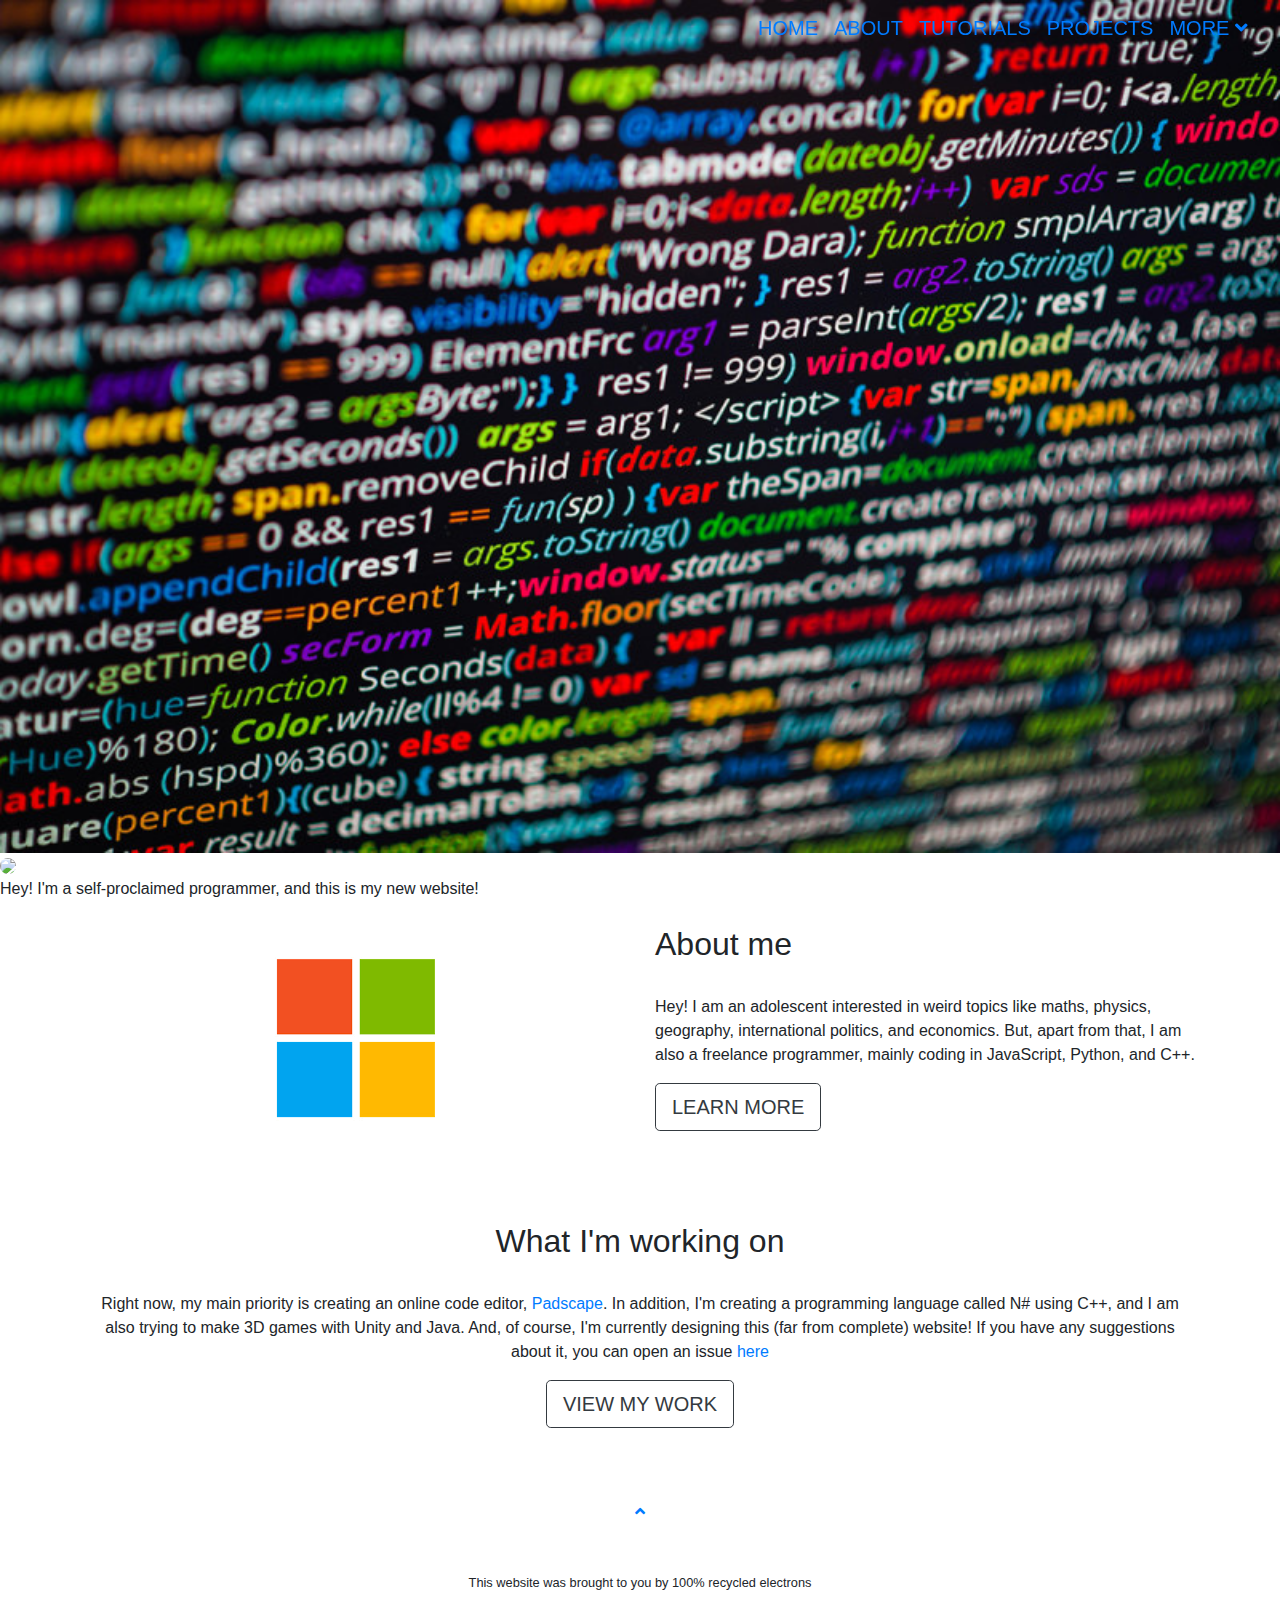
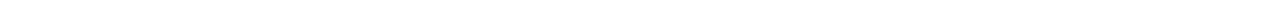
==== index.html @ cab161bc "Update index.html" ====
<!DOCTYPE html>
<html lang="en">
<head>
<title>Home - Bonfire</title>
<meta charset="utf-8">
<meta name="viewport" content="width=device-width, initial-scale=1">
<link rel="stylesheet" href="https://maxcdn.bootstrapcdn.com/bootstrap/4.3.1/css/bootstrap.min.css">
<link rel='stylesheet' href='https://use.fontawesome.com/releases/v5.7.0/css/all.css'>
<link rel="stylesheet" href="./style/style.css">
<script src="https://ajax.googleapis.com/ajax/libs/jquery/3.4.0/jquery.min.js"></script>
<script src="https://cdnjs.cloudflare.com/ajax/libs/popper.js/1.14.7/umd/popper.min.js"></script>
<script src="https://maxcdn.bootstrapcdn.com/bootstrap/4.3.1/js/bootstrap.min.js"></script>
</head>
<body id="myPage">
<nav class="navbar navbar-expand-md fixed-top" id="navbar">
<button class="navbar-toggler ml-auto" type="button" data-toggle="collapse" data-target="#collapsibleNavbar">
<span class="navbar-toggler-icon"></span>
</button>
<div class="collapse navbar-collapse" id="collapsibleNavbar">
<ul class="navbar-nav ml-auto nav-fill">
<li class="nav-item">
<a class="navbar-brand" href="">HOME</a>
</li>
<li class="nav-item">
<a class="navbar-brand" href="about.html">ABOUT</a>
</li>
<li class="nav-item">
<a class="navbar-brand" href="">TUTORIALS</a>
</li>
<li class="nav-item">
<a class="navbar-brand" href="">PROJECTS</a>
</li>
<li class="nav-item dropdown">
<a class="navbar-brand " data-toggle="dropdown" href="">MORE <i class='fas fa-angle-down'></i></a>
<div class="dropdown-menu">
<a class="dropdown-item" href="">N#</a>
</div>
</li>
</ul>
</div>
</nav>
<div id="image">
<img class="img-fluid w-100 code-img" src="code-img.jpg"></img>
<img class="img-logo rounded-circle" src="logo.png"></img>
<div class="img-text">Hey! I'm a self-proclaimed programmer, and this is my new website!</div>
</div>
<br>
<div class="container">
<div class="row slideanim">
<div class="col-sm-6">
<center>
<img src="microsoft.png">
</center>
</div>
<div class="col-sm-6">
<h2>About me</h2>
<br>
<p>Hey! I am an adolescent interested in weird topics like maths, physics, geography, international politics, and economics. But, apart from that, I am also a freelance programmer, mainly coding in JavaScript, Python, and C++.</p>
<a href="./about.html"><button type="button" class="btn btn-outline-dark btn-lg">LEARN MORE</button></a>
</div>
</div>
<br><br><br>
<div class="slideanim">
<center>
<h2>What I'm working on</h2>
<br>
<p>Right now, my main priority is creating an online code editor, <a href="https://padscape.github.io/padscape/">Padscape</a>. In addition, I'm creating a programming language called N# using C++, and I am also trying to make 3D games with Unity and Java. And, of course, I'm currently designing this (far from complete) website! If you have any suggestions about it, you can open an issue <a href="https://github.com/BonfireScratch/BonfireScratch.github.io/issues/new?assignees=&labels=&template=feature_request.md&title=" target="_blank">here</a></p>
<button type="button" class="btn btn-outline-dark btn-lg">VIEW MY WORK</button>
</center>
</div>
</div>
<br><br><br>
<footer class="container-fluid text-center">
<a href="#myPage" title="To Top"><i class='fas fa-angle-up'></i></a>
</footer>
<br><br>
<center><h6><small>This website was brought to you by 100% recycled electrons</small></h6></center>
<br>
<script src="main.js"></script>
</body>
</html>
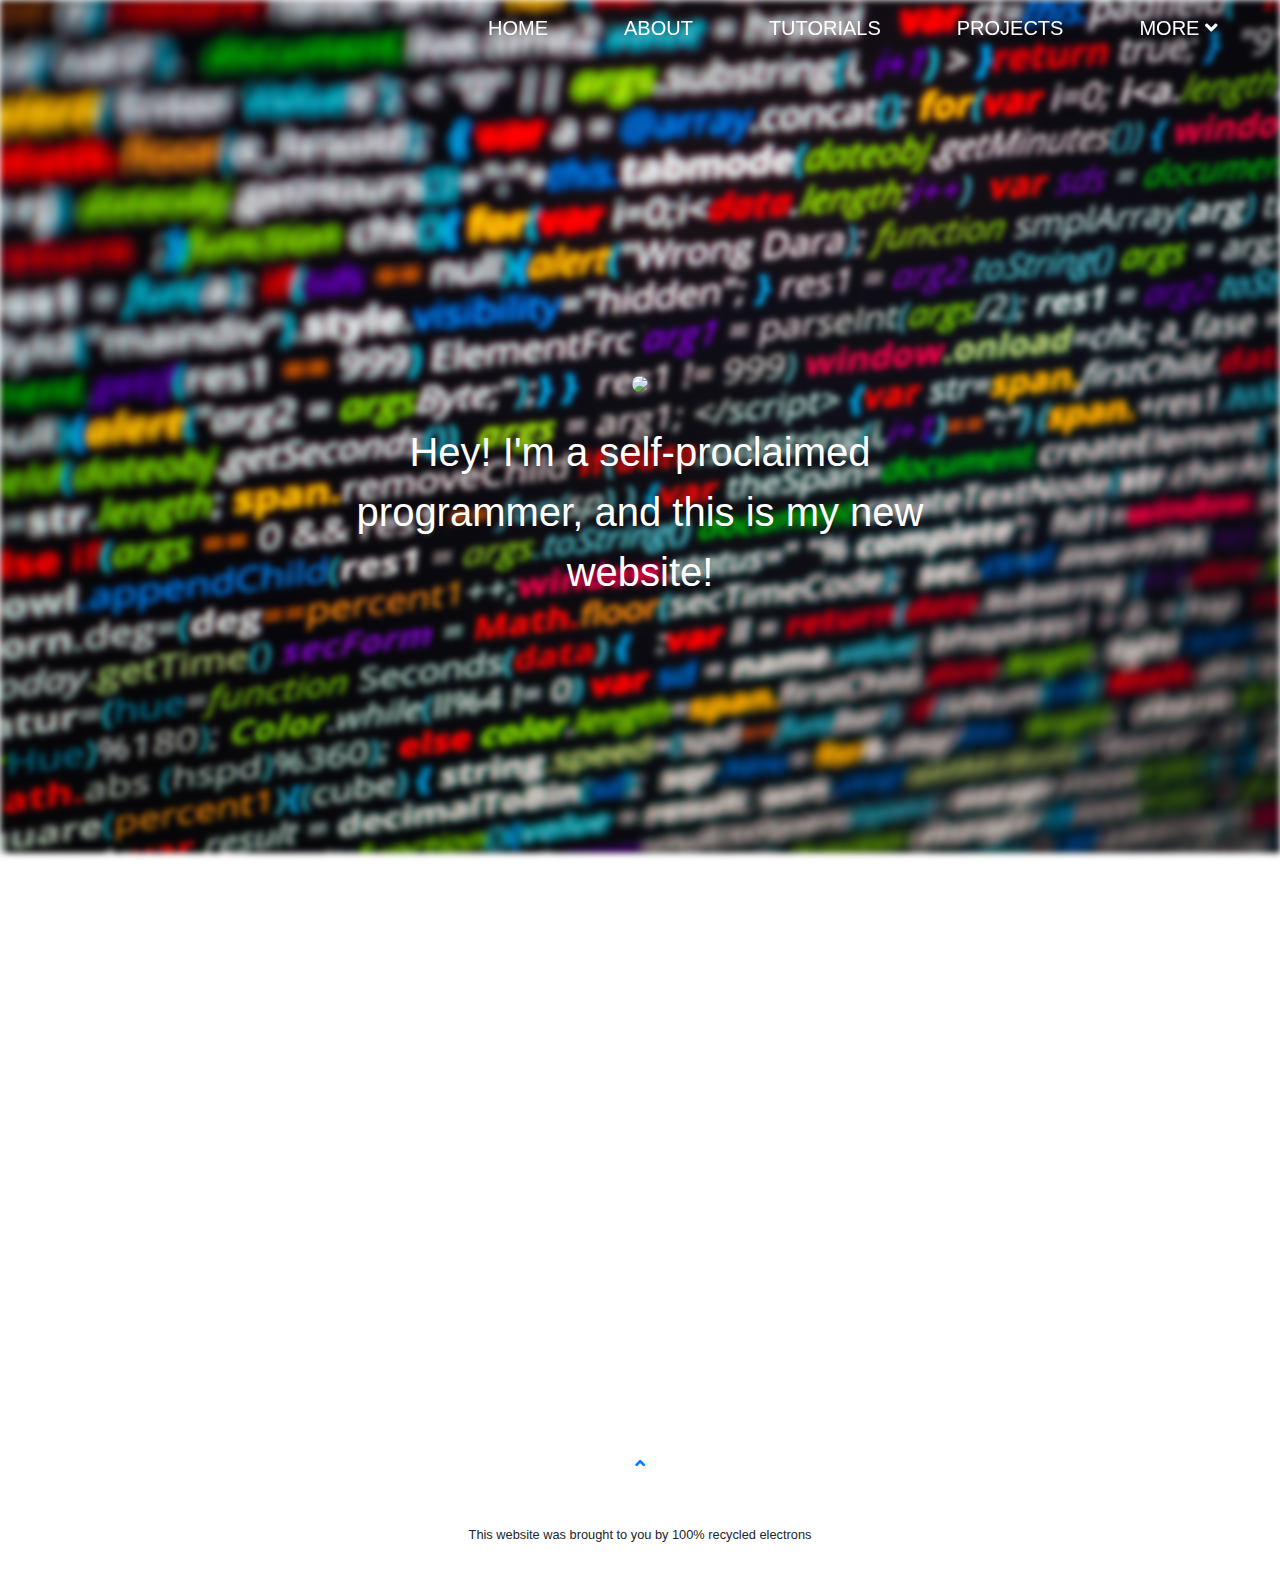
==== commit d59561f4: "Update index.html" ====
--- a/index.html
+++ b/index.html
@@ -6,7 +6,7 @@
 <meta name="viewport" content="width=device-width, initial-scale=1">
 <link rel="stylesheet" href="https://maxcdn.bootstrapcdn.com/bootstrap/4.3.1/css/bootstrap.min.css">
 <link rel='stylesheet' href='https://use.fontawesome.com/releases/v5.7.0/css/all.css'>
-<link rel="stylesheet" href="./style/style.css">
+<link rel="stylesheet" href="./style.css">
 <script src="https://ajax.googleapis.com/ajax/libs/jquery/3.4.0/jquery.min.js"></script>
 <script src="https://cdnjs.cloudflare.com/ajax/libs/popper.js/1.14.7/umd/popper.min.js"></script>
 <script src="https://maxcdn.bootstrapcdn.com/bootstrap/4.3.1/js/bootstrap.min.js"></script>
--- a/style.css
+++ b/style.css
@@ -0,0 +1,66 @@
+.navbar-nav > li {
+	padding-left: 30px;
+	padding-right: 30px;
+}
+
+.part-img {
+	background: url('code-img.jpg');
+	background-position: center bottom;
+	height: 500px;
+}
+
+.img-text {
+	position: absolute;
+	top: 60%;
+	left: 50%;
+	transform: translate(-50%, -50%);
+	font-size: 40px;
+}
+
+.code-img {
+	filter: blur(3px);
+	-webkit-filter: blur(3px);
+}
+
+.img-logo {
+	position: absolute;
+	top: 45%;
+	left: 50%;
+	transform: translate(-50%, -50%);
+}
+
+#image {
+	position: relative;
+	text-align: center;
+	color: white;
+}
+
+.slideanim {visibility:hidden;}
+.slide {
+	animation-name: slide;
+	-webkit-animation-name: slide;
+	animation-duration: 1s;
+	-webkit-animation-duration: 1s;
+	visibility: visible;
+}
+
+@keyframes slide {
+	0% {
+		opacity: 0;
+		transform: translateY(70%);
+	}
+	100% {
+		opacity: 1;
+		transform: translateY(0%);
+	}
+}
+@-webkit-keyframes slide {
+	0% {
+		opacity: 0;
+		-webkit-transform: translateY(70%);
+	}
+	100% {
+		opacity: 1;
+		-webkit-transform: translateY(0%);
+	}
+}
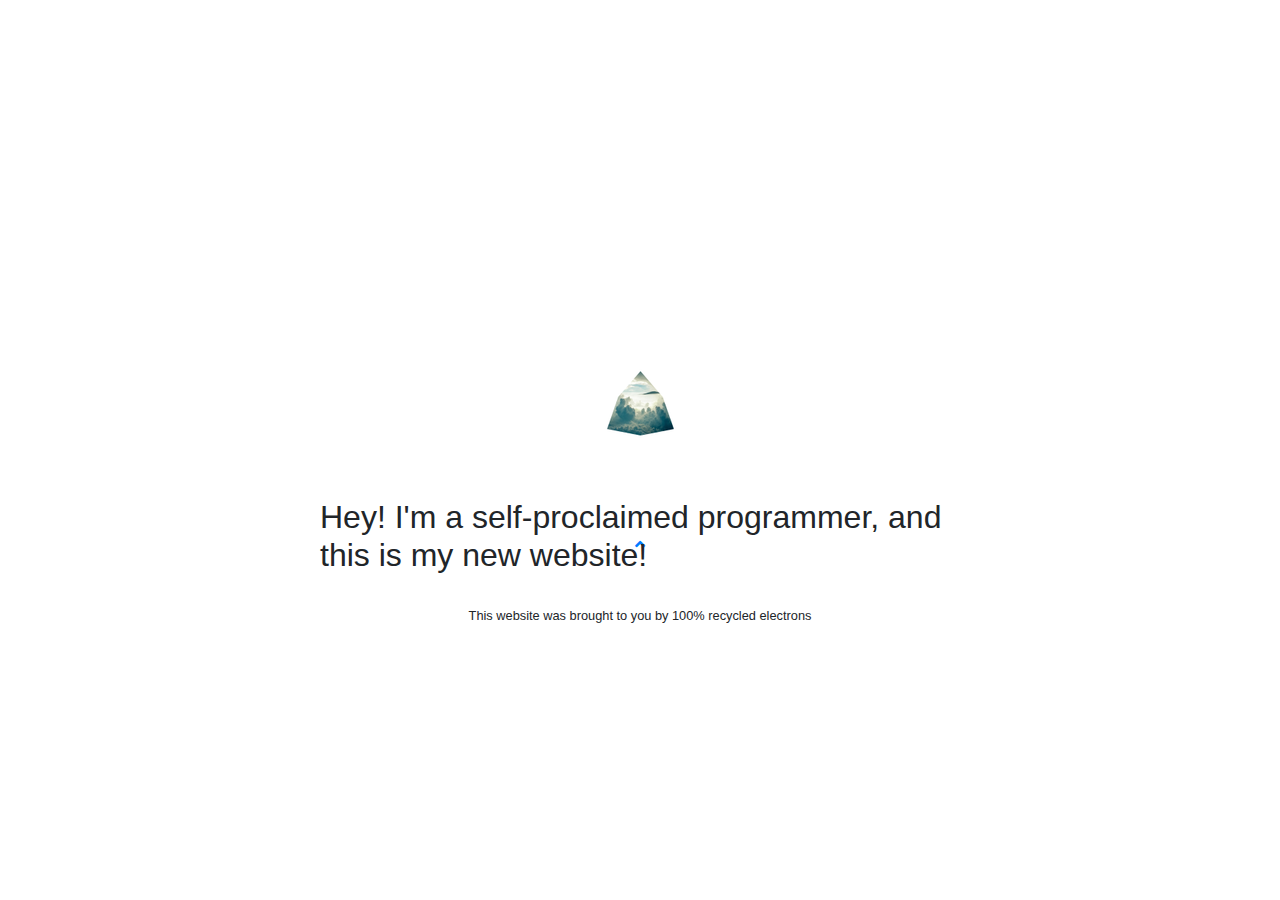
==== commit 90bef18a: "Update index.html" ====
--- a/index.html
+++ b/index.html
@@ -1,81 +1,82 @@
 <!DOCTYPE html>
 <html lang="en">
-<head>
-<title>Home - Bonfire</title>
-<meta charset="utf-8">
-<meta name="viewport" content="width=device-width, initial-scale=1">
-<link rel="stylesheet" href="https://maxcdn.bootstrapcdn.com/bootstrap/4.3.1/css/bootstrap.min.css">
-<link rel='stylesheet' href='https://use.fontawesome.com/releases/v5.7.0/css/all.css'>
-<link rel="stylesheet" href="./style.css">
-<script src="https://ajax.googleapis.com/ajax/libs/jquery/3.4.0/jquery.min.js"></script>
-<script src="https://cdnjs.cloudflare.com/ajax/libs/popper.js/1.14.7/umd/popper.min.js"></script>
-<script src="https://maxcdn.bootstrapcdn.com/bootstrap/4.3.1/js/bootstrap.min.js"></script>
-</head>
-<body id="myPage">
-<nav class="navbar navbar-expand-md fixed-top" id="navbar">
-<button class="navbar-toggler ml-auto" type="button" data-toggle="collapse" data-target="#collapsibleNavbar">
-<span class="navbar-toggler-icon"></span>
-</button>
-<div class="collapse navbar-collapse" id="collapsibleNavbar">
-<ul class="navbar-nav ml-auto nav-fill">
-<li class="nav-item">
-<a class="navbar-brand" href="">HOME</a>
-</li>
-<li class="nav-item">
-<a class="navbar-brand" href="about.html">ABOUT</a>
-</li>
-<li class="nav-item">
-<a class="navbar-brand" href="">TUTORIALS</a>
-</li>
-<li class="nav-item">
-<a class="navbar-brand" href="">PROJECTS</a>
-</li>
-<li class="nav-item dropdown">
-<a class="navbar-brand " data-toggle="dropdown" href="">MORE <i class='fas fa-angle-down'></i></a>
-<div class="dropdown-menu">
-<a class="dropdown-item" href="">N#</a>
-</div>
-</li>
-</ul>
-</div>
-</nav>
-<div id="image">
-<img class="img-fluid w-100 code-img" src="code-img.jpg"></img>
-<img class="img-logo rounded-circle" src="logo.png"></img>
-<div class="img-text">Hey! I'm a self-proclaimed programmer, and this is my new website!</div>
-</div>
-<br>
-<div class="container">
-<div class="row slideanim">
-<div class="col-sm-6">
-<center>
-<img src="microsoft.png">
-</center>
-</div>
-<div class="col-sm-6">
-<h2>About me</h2>
-<br>
-<p>Hey! I am an adolescent interested in weird topics like maths, physics, geography, international politics, and economics. But, apart from that, I am also a freelance programmer, mainly coding in JavaScript, Python, and C++.</p>
-<a href="./about.html"><button type="button" class="btn btn-outline-dark btn-lg">LEARN MORE</button></a>
-</div>
-</div>
-<br><br><br>
-<div class="slideanim">
-<center>
-<h2>What I'm working on</h2>
-<br>
-<p>Right now, my main priority is creating an online code editor, <a href="https://padscape.github.io/padscape/">Padscape</a>. In addition, I'm creating a programming language called N# using C++, and I am also trying to make 3D games with Unity and Java. And, of course, I'm currently designing this (far from complete) website! If you have any suggestions about it, you can open an issue <a href="https://github.com/BonfireScratch/BonfireScratch.github.io/issues/new?assignees=&labels=&template=feature_request.md&title=" target="_blank">here</a></p>
-<button type="button" class="btn btn-outline-dark btn-lg">VIEW MY WORK</button>
-</center>
-</div>
-</div>
-<br><br><br>
-<footer class="container-fluid text-center">
-<a href="#myPage" title="To Top"><i class='fas fa-angle-up'></i></a>
-</footer>
-<br><br>
-<center><h6><small>This website was brought to you by 100% recycled electrons</small></h6></center>
-<br>
-<script src="main.js"></script>
-</body>
+    <head>
+        <title>Home - Bonfire</title>
+        <meta charset="utf-8">
+        <meta name="viewport" content="width=device-width, initial-scale=1">
+        <link rel="stylesheet" href="https://maxcdn.bootstrapcdn.com/bootstrap/4.3.1/css/bootstrap.min.css">
+        <link rel='stylesheet' href='https://use.fontawesome.com/releases/v5.7.0/css/all.css'>
+        <link rel="stylesheet" href="./style.css">
+        <script src="https://ajax.googleapis.com/ajax/libs/jquery/3.4.0/jquery.min.js"></script>
+        <script src="https://cdnjs.cloudflare.com/ajax/libs/popper.js/1.14.7/umd/popper.min.js"></script>
+        <script src="https://maxcdn.bootstrapcdn.com/bootstrap/4.3.1/js/bootstrap.min.js"></script>
+    </head>
+    <body id="myPage">
+        <nav class="navbar navbar-expand-md fixed-top" id="navbar">
+            <button class="navbar-toggler ml-auto" type="button" data-toggle="collapse" data-target="#collapsibleNavbar">
+    <span class="navbar-toggler-icon"></span>
+    </button>
+            <div class="collapse navbar-collapse" id="collapsibleNavbar">
+                <ul class="navbar-nav ml-auto nav-fill">
+                    <li class="nav-item">
+                        <a class="navbar-brand" href="">HOME</a>
+                    </li>
+                    <li class="nav-item">
+                        <a class="navbar-brand" href="about.html">ABOUT</a>
+                    </li>
+                    <li class="nav-item">
+                        <a class="navbar-brand" href="">TUTORIALS</a>
+                    </li>
+                    <li class="nav-item">
+                        <a class="navbar-brand" href="">PROJECTS</a>
+                    </li>
+                    <li class="nav-item dropdown">
+                        <a class="navbar-brand " data-toggle="dropdown" href="">MORE <i class='fas fa-angle-down'></i></a>
+                        <div class="dropdown-menu">
+                            <a class="dropdown-item" href="">N#</a>
+                        </div>
+                    </li>
+                </ul>
+            </div>
+        </nav>
+        <div class="gradient">
+            <img class="img-logo rounded-circle" src="logo.png"></img>
+            <div class="img-text"><h2>Hey! I'm a self-proclaimed programmer, and this is my new website!</h2></div>
+        </div>
+        <br>
+        <div class="container">
+            <div class="row slideanim">
+                <div class="col-sm-6">
+                    <center>
+                        <img src="./amd.png" height="250px">
+                    </center>
+                </div>
+                <div class="col-sm-6">
+                    <h2>About me</h2>
+                    <br>
+                    <p>Hey! I am an adolescent interested in weird topics like maths, physics, geography and economics. But, apart from that, I am also a freelance programmer, mainly coding in JavaScript, Python, and C++.</p>
+                    <a href="./about.html" class="buttons">LEARN MORE</a>
+                </div>
+            </div>
+            <br><br><br>
+            <div class="slideanim">
+                <center>
+                    <h2>What I'm working on</h2>
+                    <br>
+                    <p>Right now, my main priority is creating an online code editor, <a href="https://padscape.github.io/padscape/">Padscape</a>. In addition, I'm creating a programming language called N# using C++, and I am also trying to make 3D games with Unity and Java. And, of course, I'm currently designing this (far from complete) website! If you have any suggestions about it, you can open an issue <a href="https://github.com/BonfireScratch/BonfireScratch.github.io/issues/new?assignees=&labels=&template=feature_request.md&title=" target="_blank">here</a></p>
+                    <a href="./work.html" class="buttons">VIEW MY WORK</a>
+                </center>
+            </div>
+        </div>
+        <br><br><br>
+        <footer class="container-fluid text-center">
+            <a href="#myPage" title="To Top"><i class='fas fa-angle-up'></i></a>
+        </footer>
+        <br><br>
+        <center>
+            <h6><small>This website was brought to you by 100% recycled electrons</small></h6>
+        </center>
+        <br>
+        <script src="main.js"></script>
+    </body>
 </html>
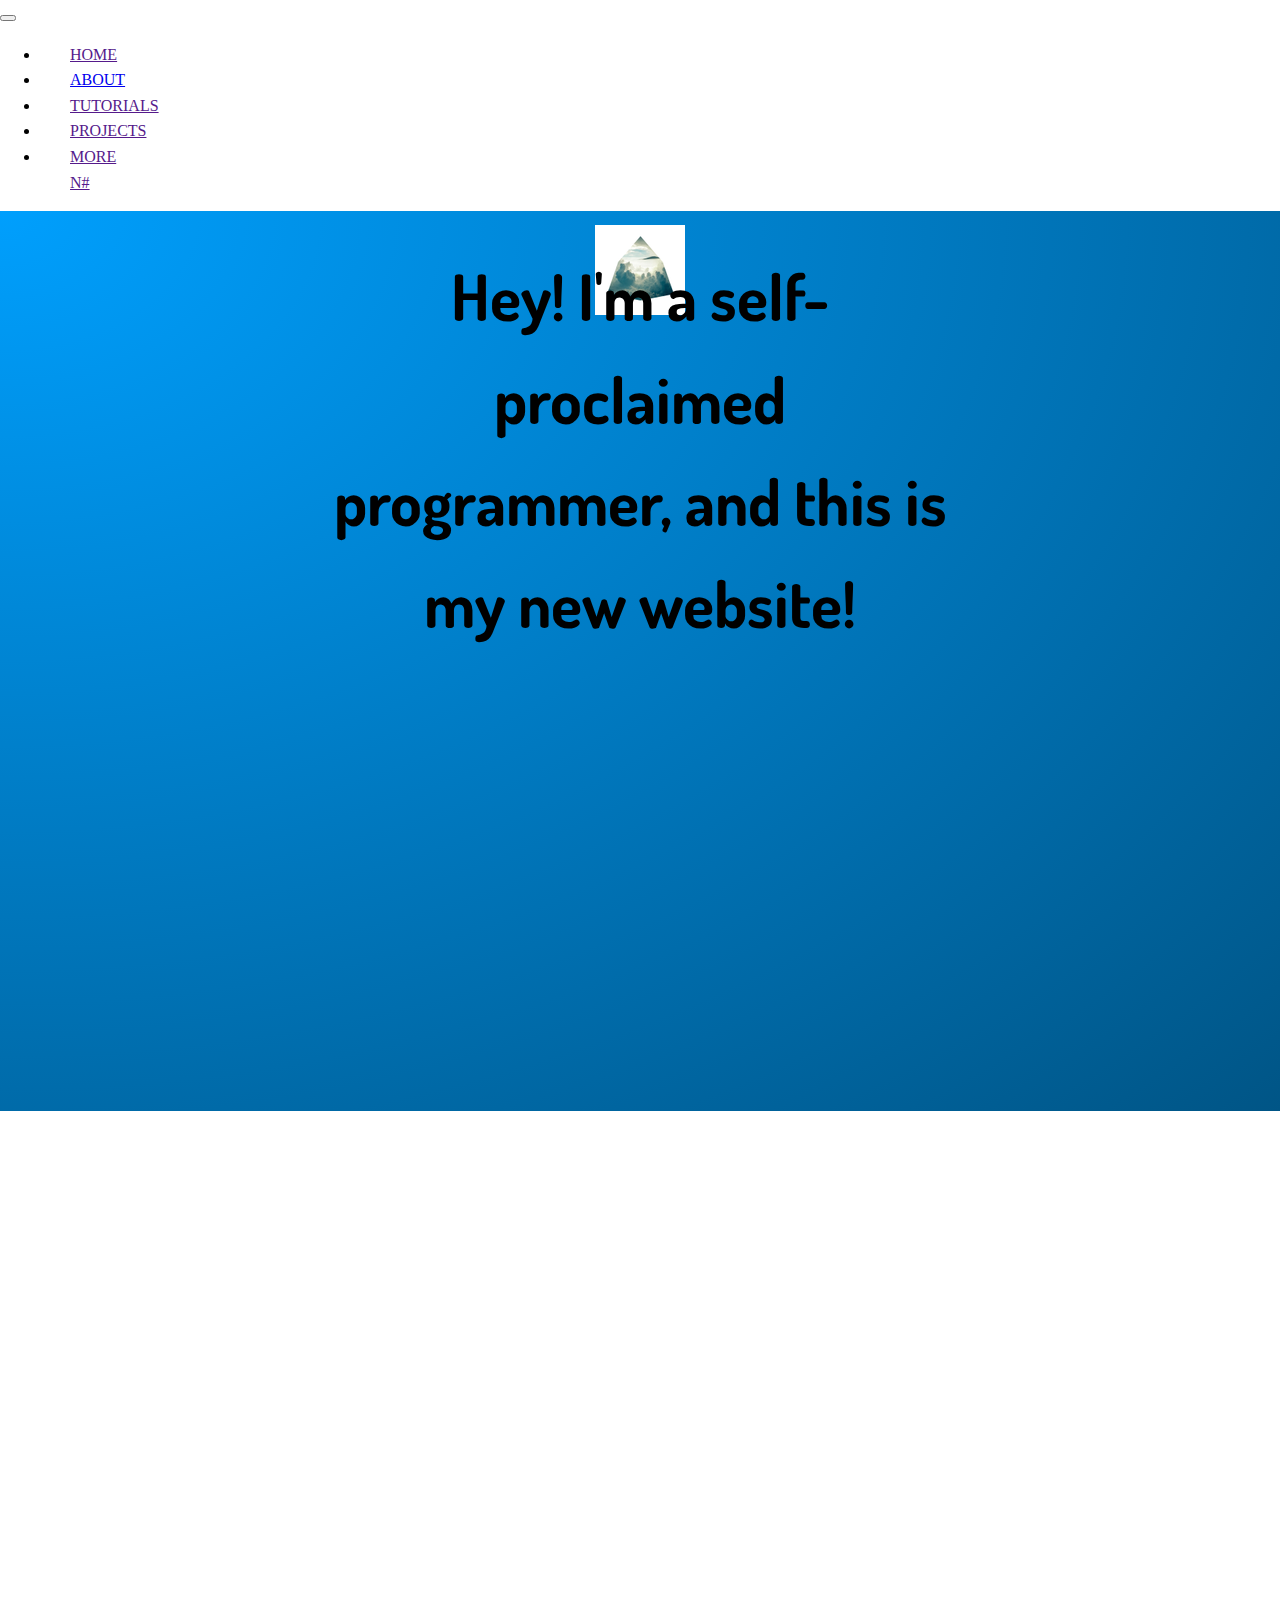
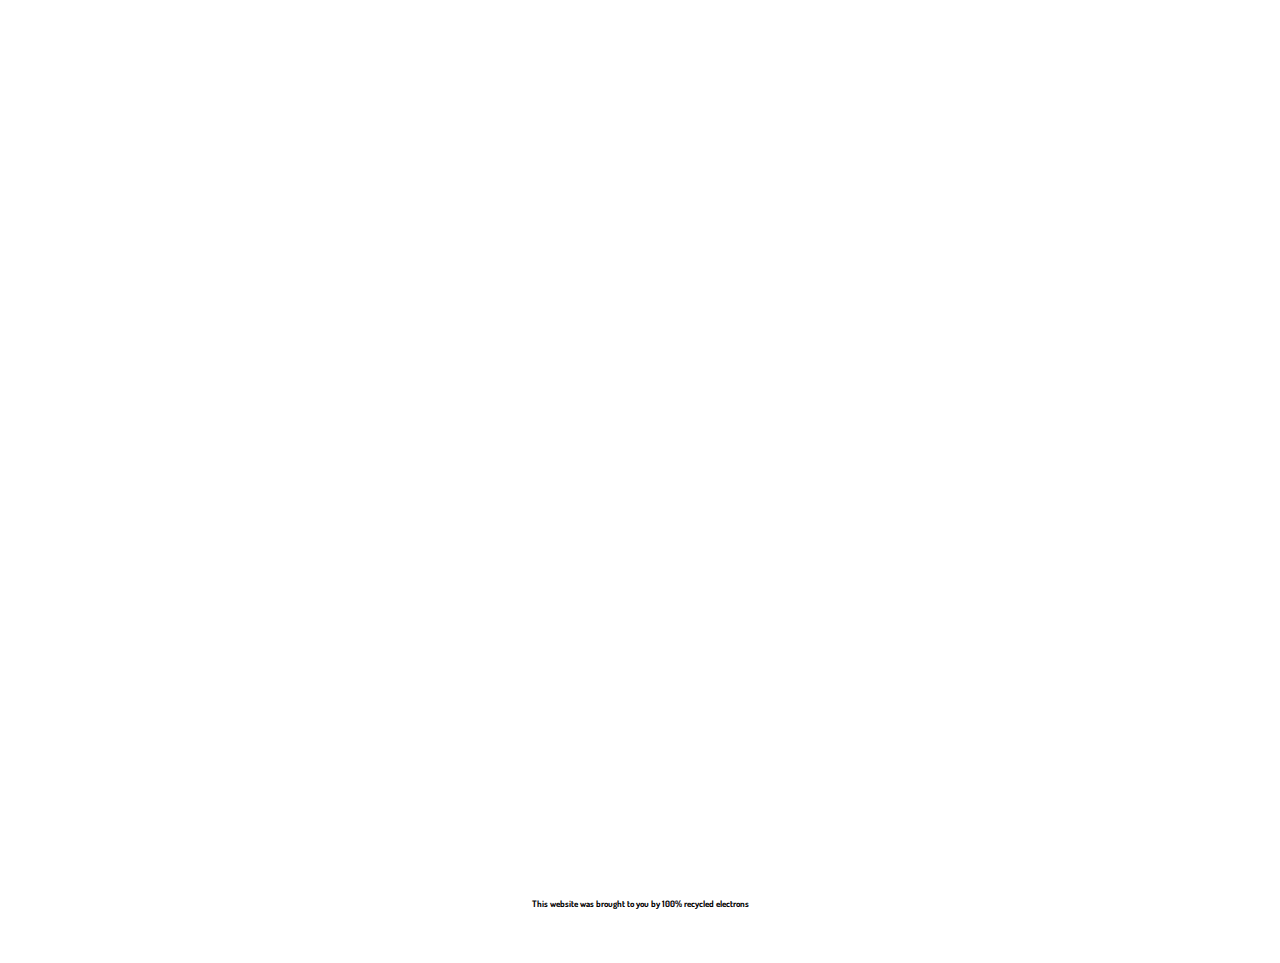
==== commit 3beec182: "Update index.html" ====
--- a/index.html
+++ b/index.html
@@ -4,8 +4,6 @@
         <title>Home - Bonfire</title>
         <meta charset="utf-8">
         <meta name="viewport" content="width=device-width, initial-scale=1">
-        <link rel="stylesheet" href="https://maxcdn.bootstrapcdn.com/bootstrap/4.3.1/css/bootstrap.min.css">
-        <link rel='stylesheet' href='https://use.fontawesome.com/releases/v5.7.0/css/all.css'>
         <link rel="stylesheet" href="./style.css">
         <script src="https://ajax.googleapis.com/ajax/libs/jquery/3.4.0/jquery.min.js"></script>
         <script src="https://cdnjs.cloudflare.com/ajax/libs/popper.js/1.14.7/umd/popper.min.js"></script>
@@ -40,8 +38,10 @@
             </div>
         </nav>
         <div class="gradient">
-            <img class="img-logo rounded-circle" src="logo.png"></img>
-            <div class="img-text"><h2>Hey! I'm a self-proclaimed programmer, and this is my new website!</h2></div>
+            <div class="row">
+                <img class="img-logo rounded-circle" src="logo.png"></img>
+                <div class="img-text"><h2>Hey! I'm a self-proclaimed programmer, and this is my new website!</h2></div>
+            </div>
         </div>
         <br>
         <div class="container">
--- a/style.css
+++ b/style.css
@@ -1,47 +1,120 @@
+@import url('https://fonts.googleapis.com/css2?family=Dosis:wght@300;700&display=swap');
+
+body {
+	line-height: 1.6;
+}
+
+h2 {
+	font-size: 4rem;
+    font-family: 'Dosis', sans-serif;
+}
+
+p {
+	color: #646464;
+	font-size: 1.5rem;
+	font-family: 'Dosis', sans-serif;
+}
+
+h6 {
+	font-family: 'Dosis', sans-serif;
+}
+
 .navbar-nav > li {
 	padding-left: 30px;
 	padding-right: 30px;
 }
 
-.part-img {
-	background: url('code-img.jpg');
-	background-position: center bottom;
-	height: 500px;
+html, body, .gradient {
+	height: 100%;
+	margin: 0;
+	padding: 0;
+}
+
+.gradient, .part-gradient {
+    background-image: -webkit-radial-gradient(top left, #009FFD, #005586);
+    background-image: -moz-radial-gradient(top left, #009FFD, #005586);
+    background-image: radial-gradient(to bottom right, #009FFD, #005586);
+}
+
+.part-gradient {
+	height: 50%;
 }
 
 .img-text {
+	text-align: center;
 	position: absolute;
-	top: 60%;
+	top: 50%;
 	left: 50%;
 	transform: translate(-50%, -50%);
 	font-size: 40px;
 }
 
-.code-img {
-	filter: blur(3px);
-	-webkit-filter: blur(3px);
-}
-
 .img-logo {
 	position: absolute;
-	top: 45%;
+	top: 30%;
 	left: 50%;
 	transform: translate(-50%, -50%);
 }
 
-#image {
-	position: relative;
-	text-align: center;
-	color: white;
+.slideanim {
+	visibility: hidden;
 }
 
-.slideanim {visibility:hidden;}
 .slide {
 	animation-name: slide;
 	-webkit-animation-name: slide;
 	animation-duration: 1s;
 	-webkit-animation-duration: 1s;
 	visibility: visible;
+}
+
+.buttons {
+	display: inline-block;
+	padding: 0.75rem 1.25rem;
+	border-radius: 10rem;
+	color: #fff;
+	text-decoration: none;
+	text-transform: uppercase;
+	font-size: 1rem;
+	letter-spacing: 0.15rem;
+	transition: all 0.3s;
+	position: relative;
+	overflow: hidden;
+	z-index: 1;
+}
+
+.buttons:after {
+	content: '';
+	position: absolute;
+	bottom: 0;
+	left: 0;
+	width: 100%;
+	height: 100%;
+	background-color: #40454b;
+	border-radius: 10rem;
+	z-index: -2;
+}
+
+.buttons:before {
+	content: '';
+	position: absolute;
+	bottom: 0;
+	left: 0;
+	width: 0%;
+	height: 100%;
+	background-color: #27292c;
+	transition: all 0.3s;
+	border-radius: 10rem;
+	z-index: -1;
+}
+
+.buttons:hover {
+	color: #fff;
+	text-decoration: none;
+}
+
+.buttons:hover:before {
+	width: 100%;
 }
 
 @keyframes slide {
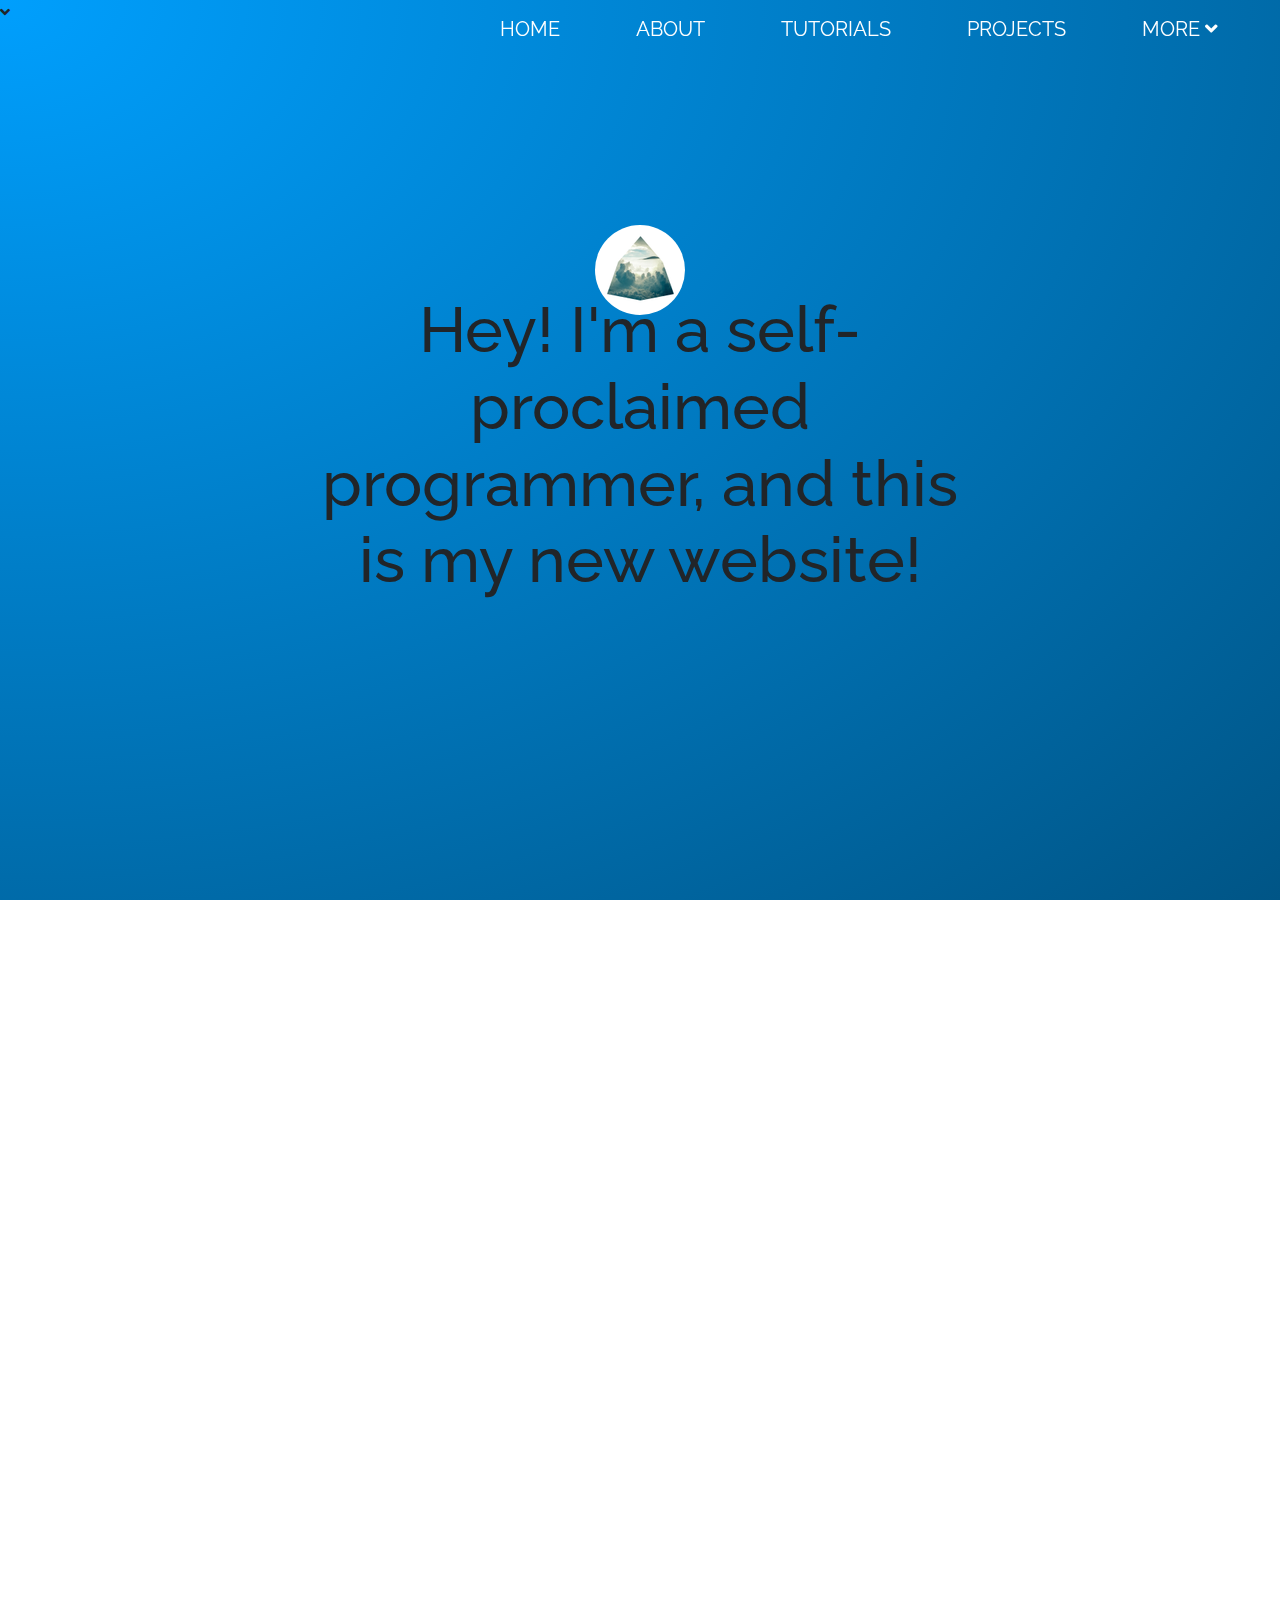
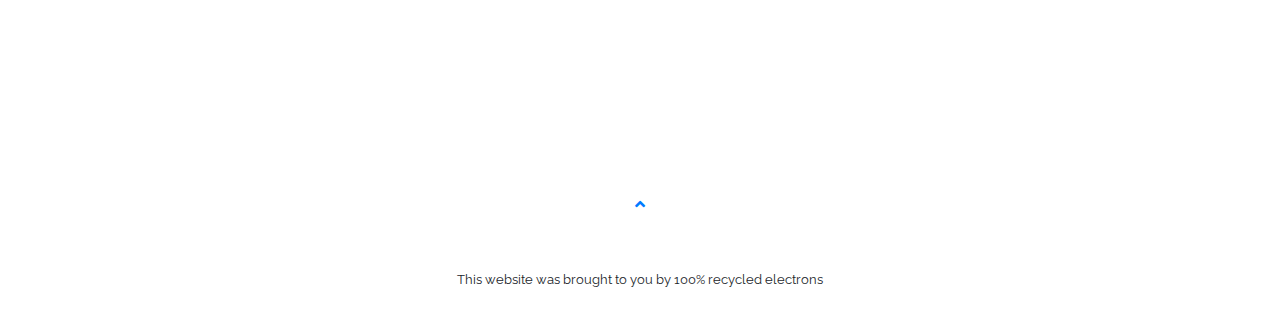
==== commit 0443a1f4: "Update index.html" ====
--- a/index.html
+++ b/index.html
@@ -9,24 +9,24 @@
         <script src="https://cdnjs.cloudflare.com/ajax/libs/popper.js/1.14.7/umd/popper.min.js"></script>
         <script src="https://maxcdn.bootstrapcdn.com/bootstrap/4.3.1/js/bootstrap.min.js"></script>
     </head>
-    <body id="myPage">
+    <body>
         <nav class="navbar navbar-expand-md fixed-top" id="navbar">
             <button class="navbar-toggler ml-auto" type="button" data-toggle="collapse" data-target="#collapsibleNavbar">
-    <span class="navbar-toggler-icon"></span>
-    </button>
+                <span class="navbar-toggler-icon"></span>
+            </button>
             <div class="collapse navbar-collapse" id="collapsibleNavbar">
                 <ul class="navbar-nav ml-auto nav-fill">
                     <li class="nav-item">
                         <a class="navbar-brand" href="">HOME</a>
                     </li>
                     <li class="nav-item">
-                        <a class="navbar-brand" href="about.html">ABOUT</a>
+                        <a class="navbar-brand" href="./about.html">ABOUT</a>
                     </li>
                     <li class="nav-item">
                         <a class="navbar-brand" href="">TUTORIALS</a>
                     </li>
                     <li class="nav-item">
-                        <a class="navbar-brand" href="">PROJECTS</a>
+                        <a class="navbar-brand" href="./work.html">PROJECTS</a>
                     </li>
                     <li class="nav-item dropdown">
                         <a class="navbar-brand " data-toggle="dropdown" href="">MORE <i class='fas fa-angle-down'></i></a>
@@ -38,17 +38,16 @@
             </div>
         </nav>
         <div class="gradient">
-            <div class="row">
-                <img class="img-logo rounded-circle" src="logo.png"></img>
-                <div class="img-text"><h2>Hey! I'm a self-proclaimed programmer, and this is my new website!</h2></div>
-            </div>
+            <img class="img-logo rounded-circle" src="logo.png"></img>
+            <div class="img-text"><h2>Hey! I'm a self-proclaimed programmer, and this is my new website!</h2></div>
+            <span class="down-btn"><i class='fas fa-angle-down'></i></span>
         </div>
         <br>
         <div class="container">
             <div class="row slideanim">
                 <div class="col-sm-6">
                     <center>
-                        <img src="./amd.png" height="250px">
+                        <img src="./amd.png" height="300px">
                     </center>
                 </div>
                 <div class="col-sm-6">
@@ -70,7 +69,7 @@
         </div>
         <br><br><br>
         <footer class="container-fluid text-center">
-            <a href="#myPage" title="To Top"><i class='fas fa-angle-up'></i></a>
+            <a href="#" title="To Top"><i class='fas fa-angle-up'></i></a>
         </footer>
         <br><br>
         <center>
--- a/style.css
+++ b/style.css
@@ -1,139 +1,165 @@
-@import url('https://fonts.googleapis.com/css2?family=Dosis:wght@300;700&display=swap');
+@import url('https://fonts.googleapis.com/css2?family=Raleway:wght@300;700&display=swap');
+@import url('https://maxcdn.bootstrapcdn.com/bootstrap/4.3.1/css/bootstrap.min.css');
+@import url('https://use.fontawesome.com/releases/v5.7.0/css/all.css');
 
 body {
-	line-height: 1.6;
+    overflow-y: scroll;
+    line-height: 1.6;
+    font-family: 'Raleway', sans-serif;
+    -ms-overflow-style: none;
+}
+
+::-webkit-scrollbar {
+    display: none;
 }
 
 h2 {
-	font-size: 4rem;
-    font-family: 'Dosis', sans-serif;
+    font-size: 4rem;
 }
 
 p {
-	color: #646464;
-	font-size: 1.5rem;
-	font-family: 'Dosis', sans-serif;
+    color: #646464;
+    font-size: 1.5rem;
 }
 
-h6 {
-	font-family: 'Dosis', sans-serif;
+@media only screen and (max-width: 800px) {
+    h2 {
+        font-size: 3rem;
+    }
+}
+
+@media only screen and (max-width: 500px) {
+    h2 {
+        font-size: 2rem;
+    }
+}
+
+#navbar {
+    transition: all 0.6s;
+    -webkit-transition: all 0.6s;
 }
 
 .navbar-nav > li {
-	padding-left: 30px;
-	padding-right: 30px;
+    padding-left: 30px;
+    padding-right: 30px;
+    transition: all 0.2s ease-in-out;
+}
+
+.navbar-nav > li:hover {
+    transform: translateY(-5px);
 }
 
 html, body, .gradient {
-	height: 100%;
-	margin: 0;
-	padding: 0;
+    height: 100%;
+    margin: 0;
+    padding: 0;
 }
 
 .gradient, .part-gradient {
     background-image: -webkit-radial-gradient(top left, #009FFD, #005586);
     background-image: -moz-radial-gradient(top left, #009FFD, #005586);
     background-image: radial-gradient(to bottom right, #009FFD, #005586);
+    overflow: auto;
 }
 
 .part-gradient {
-	height: 50%;
+    height: 50%;
 }
 
 .img-text {
-	text-align: center;
-	position: absolute;
-	top: 50%;
-	left: 50%;
-	transform: translate(-50%, -50%);
-	font-size: 40px;
+    text-align: center;
+    position: absolute;
+    top: 50%;
+    left: 50%;
+    transform: translate(-50%, -50%);
+    font-size: 40px;
 }
 
 .img-logo {
-	position: absolute;
-	top: 30%;
-	left: 50%;
-	transform: translate(-50%, -50%);
+    position: absolute;
+    top: 30%;
+    left: 50%;
+    transform: translate(-50%, -50%);
 }
 
 .slideanim {
-	visibility: hidden;
+    visibility: hidden;
 }
 
 .slide {
-	animation-name: slide;
-	-webkit-animation-name: slide;
-	animation-duration: 1s;
-	-webkit-animation-duration: 1s;
-	visibility: visible;
+    animation-name: slide;
+    -webkit-animation-name: slide;
+    animation-duration: 1s;
+    -webkit-animation-duration: 1s;
+    visibility: visible;
 }
 
 .buttons {
-	display: inline-block;
-	padding: 0.75rem 1.25rem;
-	border-radius: 10rem;
-	color: #fff;
-	text-decoration: none;
-	text-transform: uppercase;
-	font-size: 1rem;
-	letter-spacing: 0.15rem;
-	transition: all 0.3s;
-	position: relative;
-	overflow: hidden;
-	z-index: 1;
+    display: inline-block;
+    padding: 0.75rem 1.25rem;
+    border-radius: 10rem;
+    color: #fff;
+    text-decoration: none;
+    text-transform: uppercase;
+    font-size: 1rem;
+    letter-spacing: 0.15rem;
+    transition: all 0.3s;
+    position: relative;
+    overflow: hidden;
+    z-index: 1;
 }
 
 .buttons:after {
-	content: '';
-	position: absolute;
-	bottom: 0;
-	left: 0;
-	width: 100%;
-	height: 100%;
-	background-color: #40454b;
-	border-radius: 10rem;
-	z-index: -2;
+    content: '';
+    position: absolute;
+    bottom: 0;
+    left: 0;
+    width: 100%;
+    height: 100%;
+    background-color: #40454b;
+    border-radius: 10rem;
+    z-index: -2;
 }
 
 .buttons:before {
-	content: '';
-	position: absolute;
-	bottom: 0;
-	left: 0;
-	width: 0%;
-	height: 100%;
-	background-color: #27292c;
-	transition: all 0.3s;
-	border-radius: 10rem;
-	z-index: -1;
+    content: '';
+    position: absolute;
+    bottom: 0;
+    left: 0;
+    width: 0%;
+    height: 100%;
+    background-color: #27292c;
+    transition: all 0.3s;
+    border-radius: 10rem;
+    z-index: -1;
 }
 
 .buttons:hover {
-	color: #fff;
-	text-decoration: none;
+    color: #fff;
+    text-decoration: none;
 }
 
 .buttons:hover:before {
-	width: 100%;
+    width: 100%;
 }
 
 @keyframes slide {
-	0% {
-		opacity: 0;
-		transform: translateY(70%);
-	}
-	100% {
-		opacity: 1;
-		transform: translateY(0%);
-	}
+    0% {
+        opacity: 0;
+        transform: translateY(70%);
+    }
+    100% {
+        opacity: 1;
+        transform: translateY(0%);
+    }
 }
 @-webkit-keyframes slide {
-	0% {
-		opacity: 0;
-		-webkit-transform: translateY(70%);
-	}
-	100% {
-		opacity: 1;
-		-webkit-transform: translateY(0%);
-	}
+    0% {
+        opacity: 0;
+        -webkit-transform: translateY(70%);
+    }
+    100% {
+        opacity: 1;
+        -webkit-transform: translateY(0%);
+    }
 }
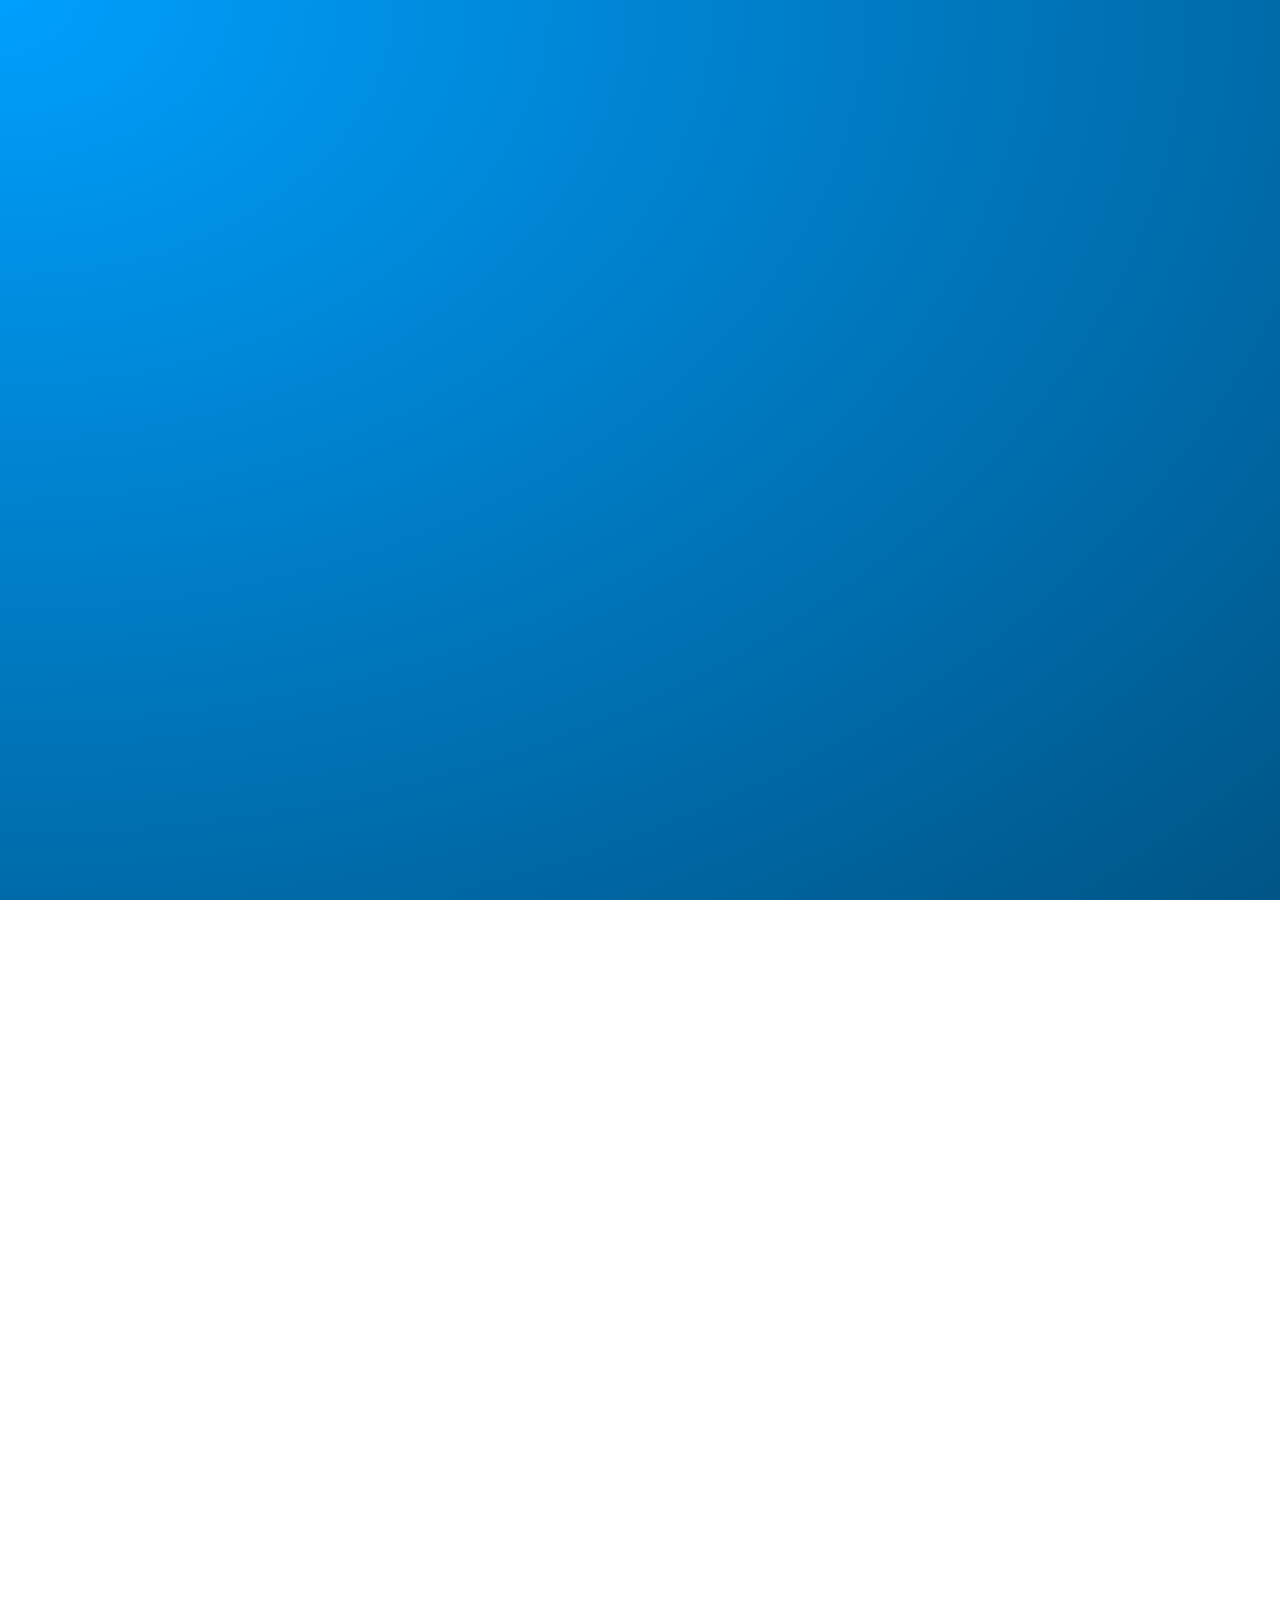
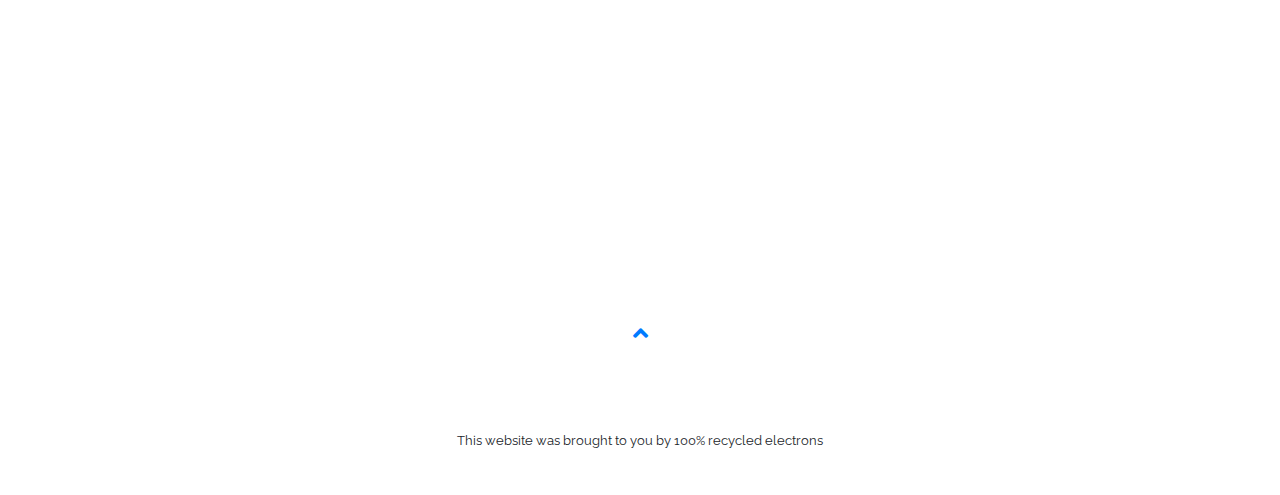
==== commit 97679b2b: "Update index.html" ====
--- a/index.html
+++ b/index.html
@@ -1,3 +1,4 @@
+
 <!DOCTYPE html>
 <html lang="en">
     <head>
@@ -38,7 +39,7 @@
             </div>
         </nav>
         <div class="gradient">
-            <img class="img-logo rounded-circle" src="logo.png"></img>
+            <img class="img-logo" src="logo.png" width="150px" height="150px"></img>
             <div class="img-text"><h2>Hey! I'm a self-proclaimed programmer, and this is my new website!</h2></div>
             <span class="down-btn"><i class='fas fa-angle-down'></i></span>
         </div>
--- a/style.css
+++ b/style.css
@@ -1,12 +1,17 @@
 @import url('https://fonts.googleapis.com/css2?family=Raleway:wght@300;700&display=swap');
 @import url('https://maxcdn.bootstrapcdn.com/bootstrap/4.3.1/css/bootstrap.min.css');
 @import url('https://use.fontawesome.com/releases/v5.7.0/css/all.css');
+
+html {
+    scroll-behavior: smooth;
+}
 
 body {
     overflow-y: scroll;
     line-height: 1.6;
     font-family: 'Raleway', sans-serif;
     -ms-overflow-style: none;
+    font-size: 1.5rem;
 }
 
 ::-webkit-scrollbar {
@@ -17,9 +22,8 @@
     font-size: 4rem;
 }
 
-p {
+p, li {
     color: #646464;
-    font-size: 1.5rem;
 }
 
 @media only screen and (max-width: 800px) {
@@ -34,18 +38,31 @@
     }
 }
 
+.card {
+    transition: all 0.6s;
+    -webkit-transition: all 0.6s;
+}
+
+.card:hover {
+    box-shadow: 0 0.5rem 1rem rgba(0, 0, 0, 0.15);
+}
+
 #navbar {
     transition: all 0.6s;
     -webkit-transition: all 0.6s;
 }
 
 .navbar-nav > li {
+    opacity: 0;
     padding-left: 30px;
     padding-right: 30px;
+}
+
+.navbar-brand {
     transition: all 0.2s ease-in-out;
 }
 
-.navbar-nav > li:hover {
+.navbar-brand:hover {
     transform: translateY(-5px);
 }
 
@@ -66,20 +83,41 @@
     height: 50%;
 }
 
+.down-btn {
+    opacity: 0;
+    position: absolute;
+    bottom: 10%;
+    left: 50%;
+    transform: translateX(-50%);
+    animation: slide 2.5s ease 0.5s 1 forwards;
+    -webkit-animation: slide 2.5s ease 0.5s 1 forwards;
+}
+
 .img-text {
+    opacity: 0;
+    width: 70%;
     text-align: center;
     position: absolute;
     top: 50%;
-    left: 50%;
-    transform: translate(-50%, -50%);
+    left: 15%;
+    transform: translateX(-15%);
     font-size: 40px;
+    animation: slide 1.5s ease 0.5s 1 forwards;
+    -webkit-animation: slide 1.5s ease 0.5s 1 forwards;
 }
 
 .img-logo {
+    opacity: 0;
     position: absolute;
     top: 30%;
-    left: 50%;
-    transform: translate(-50%, -50%);
+    left: calc(50% - 75px);
+    transform: translateX(calc(50% -75px));
+    animation: slide 1s ease 0.5s 1 forwards;
+    -webkit-animation: slide 1s ease 0.5s 1 forwards;
+}
+
+.card-img-top {
+    width: 100%;
 }
 
 .slideanim {
@@ -153,6 +191,7 @@
         transform: translateY(0%);
     }
 }
+
 @-webkit-keyframes slide {
     0% {
         opacity: 0;
